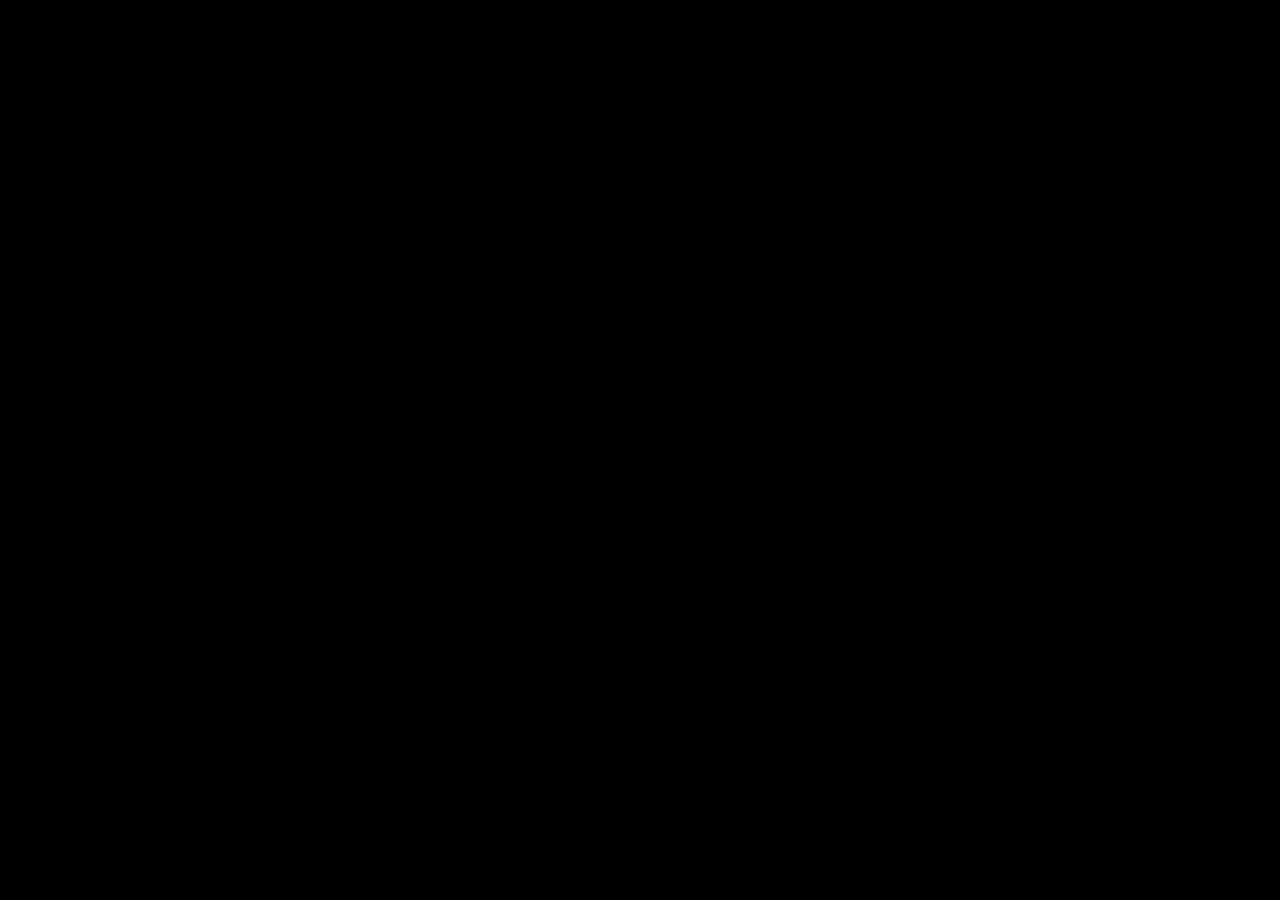
==== index.html @ c94cfac8 "two boards" ====
<!DOCTYPE html>
<html lang="en">
	<head>
		<title>Link NYC</title>
		<meta charset="utf-8">
		<meta name="viewport" content="width=device-width, user-scalable=no, minimum-scale=1.0, maximum-scale=1.0">
		<style>
			body {
				font-family: Monospace;
				background-color: #000;
				color: #fff;
				margin: 0px;
				overflow: hidden;
			}
			#info {
				color: #fff;
				position: absolute;
				top: 10px;
				width: 100%;
				text-align: center;
				z-index: 100;
				display:block;
			}
			#info a, .button { color: #f00; font-weight: bold; text-decoration: underline; cursor: pointer }
		</style>
	</head>

	<body>

		<script src="static/js/three.js"></script>
		<script src="static/js/OBJLoader.js"></script>
		<script src="static/js/OrbitControls.js"></script>
		<script src="static/js/Detector.js"></script>
		<script src="static/js/stats.min.js"></script>

		<script>
			if ( ! Detector.webgl ) Detector.addGetWebGLMessage();
			var container, stats, controls;
			var camera, scene, renderer;
			var clock = new THREE.Clock();
			var mixers = [];
			var objects = [];
			var plane = new THREE.Plane();
			var raycaster = new THREE.Raycaster();
			var mouse = new THREE.Vector2(),
			offset = new THREE.Vector3(),
			intersection = new THREE.Vector3(),
			up_vector = new THREE.Vector3(0,1,0),
			INTERSECTED, SELECTED;

			var plane_flat = new THREE.Plane(up_vector, 0);


			init();
			function init() {
				container = document.createElement( 'div' );
				document.body.appendChild( container );
				camera = new THREE.PerspectiveCamera( 45, window.innerWidth / window.innerHeight, 1, 2000 );
				scene = new THREE.Scene();
				// grid
				var gridHelper = new THREE.GridHelper( 14, 28, 0x303030, 0x303030 );
				gridHelper.position.set( 0, - 0.04, 0 );
				scene.add( gridHelper );
				// stats
				stats = new Stats();
				//container.appendChild( stats.dom );
				// model

				var manager = new THREE.LoadingManager();
				manager.onProgress = function ( item, loaded, total ) {

					console.log( item, loaded, total );

				};

				// scene

				var ambient = new THREE.AmbientLight( 0x101030 );
				scene.add( ambient );

				var directionalLight = new THREE.DirectionalLight( 0xEEEEEE );
				directionalLight.position.set( 0, 1, 0 );
				scene.add( directionalLight );

				var texture = new THREE.Texture();

				var onProgress = function ( xhr ) {
					if ( xhr.lengthComputable ) {
						var percentComplete = xhr.loaded / xhr.total * 100;
						console.log( Math.round(percentComplete, 2) + '% downloaded' );
					}
				};

				var onError = function ( xhr ) {
				};


				var loader = new THREE.ImageLoader( manager );
				loader.load( 'static/obj/texture.jpg', function ( image ) {

					texture.image = image;
					texture.needsUpdate = true;

				} );

				// model

				var loader = new THREE.OBJLoader( manager );
				loader.load( 'static/obj/obj.obj', function ( object ) {

					object.traverse( function ( child ) {

						if ( child instanceof THREE.Mesh ) {

							child.material.map = texture;

						}

					} );

					/*
					object.scale.x *= 5;
					object.scale.y *= 5;
					object.scale.z *= 5;

					object.position.z += 11;
					*/
					

					scene.add( object );
					objects.push( object );

				}, onProgress, onError );
				loader.load( 'static/obj/obj.obj', function ( object ) {

					object.traverse( function ( child ) {

						if ( child instanceof THREE.Mesh ) {

							child.material.map = texture;

						}

					} );

					/*
					object.scale.x *= 5;
					object.scale.y *= 5;
					object.scale.z *= 5;

					object.position.z += 11;
					*/
					

					scene.add( object );
					objects.push( object );

				}, onProgress, onError );


				renderer = new THREE.WebGLRenderer();
				renderer.setPixelRatio( window.devicePixelRatio );
				renderer.setSize( window.innerWidth, window.innerHeight );
				renderer.setClearColor( 0xDDDDDD );
				container.appendChild( renderer.domElement );
				// controls, camera
				controls = new THREE.OrbitControls( camera, renderer.domElement );
				controls.target.set( 0, 0, 0 );
				camera.position.set( 2, 18, 28 );
				controls.update();
				renderer.domElement.addEventListener( 'mousemove', onDocumentMouseMove, false );
				renderer.domElement.addEventListener( 'mousedown', onDocumentMouseDown, false );
				renderer.domElement.addEventListener( 'mouseup', onDocumentMouseUp, false );
				renderer.domElement.addEventListener( 'touchmove', onDocumentTouchMove, false );
				renderer.domElement.addEventListener( 'touchstart', onDocumentMouseDown, false );
				renderer.domElement.addEventListener( 'touchend', onDocumentMouseUp, false );
				window.addEventListener( 'resize', onWindowResize, false );
				animate();
			}

			function onWindowResize() {
				camera.aspect = window.innerWidth / window.innerHeight;
				camera.updateProjectionMatrix();
				renderer.setSize( window.innerWidth, window.innerHeight );
			}

			function onDocumentMouseMove( event ) {
				event.preventDefault();
				mouse.x = ( event.clientX / window.innerWidth ) * 2 - 1;
				mouse.y = - ( event.clientY / window.innerHeight ) * 2 + 1;
				moveObjects(mouse);				
			}
			function onDocumentTouchMove( event ) {
				if ( event.touches.length == 1 ) {
                    event.preventDefault();
                    mouse.x = ( event.touches[ 0 ].pageX / window.innerWidth ) * 2 - 1;
					mouse.y = - ( event.touches[ 0 ].pageY / window.innerHeight ) * 2 + 1;
					moveObjects(mouse);
				}		
			}
			function moveObjects(mouse){
				raycaster.setFromCamera( mouse, camera );
				if ( SELECTED ) {
					if ( raycaster.ray.intersectPlane( plane_flat, intersection ) ) {
						SELECTED.position.copy( intersection.sub( offset ) );
					}
					return;
				}
				var intersects = raycaster.intersectObjects( objects );
				if ( intersects.length > 0 ) {
					if ( INTERSECTED != intersects[ 0 ].object ) {
						if ( INTERSECTED ) INTERSECTED.material.color.setHex( INTERSECTED.currentHex );
						INTERSECTED = intersects[ 0 ].object;
						INTERSECTED.currentHex = INTERSECTED.material.color.getHex();
						plane.setFromNormalAndCoplanarPoint(
							camera.getWorldDirection( plane.normal ),
							INTERSECTED.position );
					}
					container.style.cursor = 'pointer';
				} else {
					if ( INTERSECTED ) INTERSECTED.material.color.setHex( INTERSECTED.currentHex );
					INTERSECTED = null;
					container.style.cursor = 'auto';
				}
			}
			function onDocumentMouseDown( event ) {
				event.preventDefault();
				raycaster.setFromCamera( mouse, camera );
				var intersects = raycaster.intersectObjects( objects, true );
				if ( intersects.length > 0 ) {
					controls.enabled = false;
					SELECTED = intersects[ 0 ].object;
					if ( raycaster.ray.intersectPlane( plane_flat, intersection ) ) {
						offset.copy( intersection ).sub( SELECTED.position );
					}
					container.style.cursor = 'move';
				}
			}
			function onDocumentMouseUp( event ) {
				event.preventDefault();
				controls.enabled = true;
				SELECTED = null;
				container.style.cursor = 'auto';
			}


			//
			function animate() {
				requestAnimationFrame( animate );
				if ( mixers.length > 0 ) {
					for ( var i = 0; i < mixers.length; i ++ ) {
						mixers[ i ].update( clock.getDelta() );
					}
				}
				stats.update();
				render();
			}
			function render() {
				renderer.render( scene, camera );
			}
		</script>

	</body>
</html>
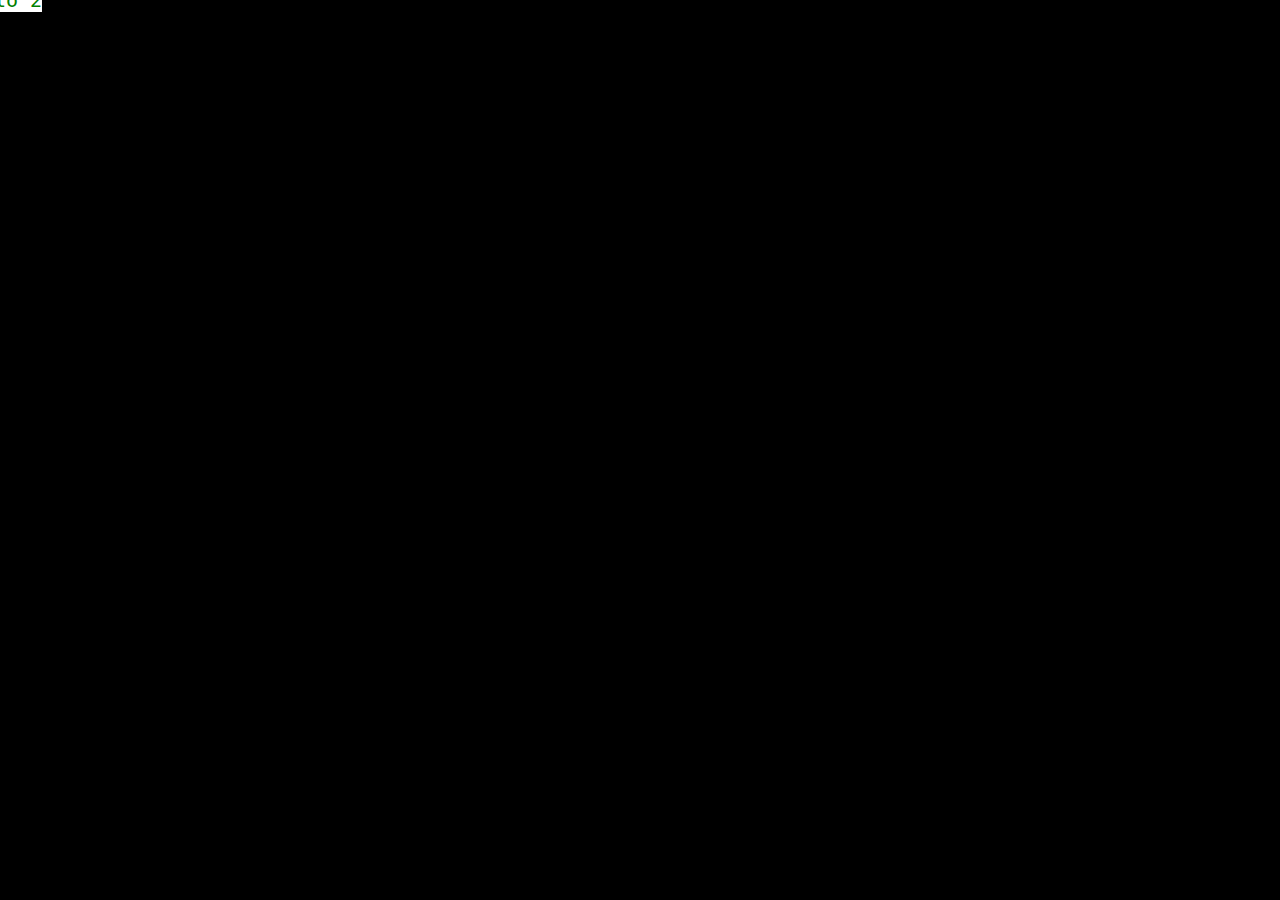
==== commit 0db61756: "labels" ====
--- a/index.html
+++ b/index.html
@@ -21,7 +21,19 @@
 				z-index: 100;
 				display:block;
 			}
-			#info a, .button { color: #f00; font-weight: bold; text-decoration: underline; cursor: pointer }
+			#info a, .button { 
+				color: #f00; 
+				font-weight: bold; 
+				text-decoration: underline; 
+				cursor: pointer 
+			}
+			.myDiv {
+		    	color: green;
+		    	position: absolute;
+		    	background: white;
+		    	font-size: 20px;
+		    	transform: translate(-50%, -50%);
+			}
 		</style>
 	</head>
 
@@ -32,6 +44,13 @@
 		<script src="static/js/OrbitControls.js"></script>
 		<script src="static/js/Detector.js"></script>
 		<script src="static/js/stats.min.js"></script>
+
+		<div class="myDiv">
+        	Hello 1
+    	</div>
+    	<div class="myDiv">
+        	Hello 2
+    	</div>
 
 		<script>
 			if ( ! Detector.webgl ) Detector.addGetWebGLMessage();
@@ -42,6 +61,7 @@
 			var objects = [];
 			var plane = new THREE.Plane();
 			var raycaster = new THREE.Raycaster();
+			var allLoaded = false;
 			var mouse = new THREE.Vector2(),
 			offset = new THREE.Vector3(),
 			intersection = new THREE.Vector3(),
@@ -70,6 +90,9 @@
 				manager.onProgress = function ( item, loaded, total ) {
 
 					console.log( item, loaded, total );
+					if(loaded == total){
+						allLoaded = true;
+					}
 
 				};
 
@@ -122,10 +145,9 @@
 					object.scale.x *= 5;
 					object.scale.y *= 5;
 					object.scale.z *= 5;
-
+					*/
 					object.position.z += 11;
-					*/
-					
+					object.name = "object0";					
 
 					scene.add( object );
 					objects.push( object );
@@ -150,7 +172,7 @@
 
 					object.position.z += 11;
 					*/
-					
+					object.name = "object1";					
 
 					scene.add( object );
 					objects.push( object );
@@ -210,7 +232,7 @@
 				if ( intersects.length > 0 ) {
 					if ( INTERSECTED != intersects[ 0 ].object ) {
 						if ( INTERSECTED ) INTERSECTED.material.color.setHex( INTERSECTED.currentHex );
-						INTERSECTED = intersects[ 0 ].object;
+						INTERSECTED = intersects[ 0 ];
 						INTERSECTED.currentHex = INTERSECTED.material.color.getHex();
 						plane.setFromNormalAndCoplanarPoint(
 							camera.getWorldDirection( plane.normal ),
@@ -229,7 +251,7 @@
 				var intersects = raycaster.intersectObjects( objects, true );
 				if ( intersects.length > 0 ) {
 					controls.enabled = false;
-					SELECTED = intersects[ 0 ].object;
+					SELECTED = getParent(intersects[ 0 ].object);
 					if ( raycaster.ray.intersectPlane( plane_flat, intersection ) ) {
 						offset.copy( intersection ).sub( SELECTED.position );
 					}
@@ -243,6 +265,33 @@
 				container.style.cursor = 'auto';
 			}
 
+			function toScreenPosition(obj, camera){
+			    var vector = new THREE.Vector3();
+
+			    var widthHalf = 0.25 * renderer.context.canvas.width;
+			    var heightHalf = 0.25 * renderer.context.canvas.height;
+
+			    obj.updateMatrixWorld();
+			    vector.setFromMatrixPosition(obj.matrixWorld);
+			    vector.project(camera);
+
+			    vector.x = ( vector.x * widthHalf ) + widthHalf;
+			    vector.y = - ( vector.y * heightHalf ) + heightHalf;
+
+			    return { 
+			        x: vector.x,
+			        y: vector.y
+			    };
+			};
+
+			function getParent(obj){
+				if(obj.parent == scene){
+					return obj;
+				}
+				else{
+					return getParent(obj.parent);
+				}
+			}
 
 			//
 			function animate() {
@@ -254,6 +303,15 @@
 				}
 				stats.update();
 				render();
+				if(allLoaded){
+					for(var i = 0; i < objects.length; i ++){
+						var divElem = document.getElementsByClassName('myDiv')[i];
+						var objName = "object" + i.toString();
+						var proj = toScreenPosition(scene.getObjectByName( objName, true ), camera);
+						divElem.style.left = proj.x + 'px';
+						divElem.style.top = proj.y + 'px';
+					}
+				}
 			}
 			function render() {
 				renderer.render( scene, camera );
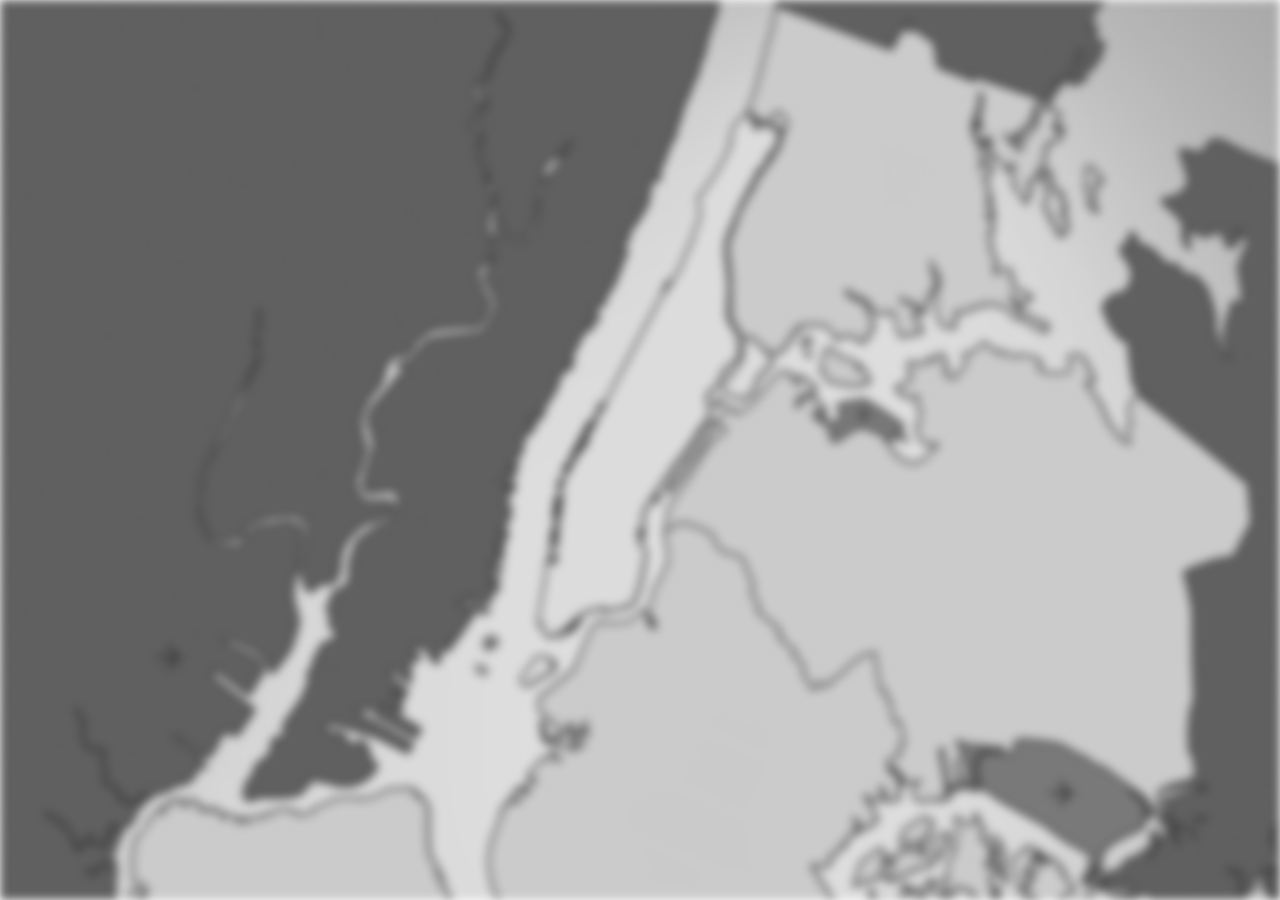
==== commit ee2154de: "autotags and rotation" ====
--- a/index.html
+++ b/index.html
@@ -4,37 +4,14 @@
 		<title>Link NYC</title>
 		<meta charset="utf-8">
 		<meta name="viewport" content="width=device-width, user-scalable=no, minimum-scale=1.0, maximum-scale=1.0">
-		<style>
-			body {
-				font-family: Monospace;
-				background-color: #000;
-				color: #fff;
-				margin: 0px;
-				overflow: hidden;
-			}
-			#info {
-				color: #fff;
-				position: absolute;
-				top: 10px;
-				width: 100%;
-				text-align: center;
-				z-index: 100;
-				display:block;
-			}
-			#info a, .button { 
-				color: #f00; 
-				font-weight: bold; 
-				text-decoration: underline; 
-				cursor: pointer 
-			}
-			.myDiv {
-		    	color: green;
-		    	position: absolute;
-		    	background: white;
-		    	font-size: 20px;
-		    	transform: translate(-50%, -50%);
-			}
-		</style>
+		<link rel="stylesheet" type="text/css" href="static/css/styles.css">
+
+		<link href="https://fonts.googleapis.com/css?family=Gloria+Hallelujah" rel="stylesheet">
+		<link href="https://fonts.googleapis.com/css?family=Indie+Flower" rel="stylesheet">
+		<link href="https://fonts.googleapis.com/css?family=Open+Sans" rel="stylesheet">
+		<link href="https://fonts.googleapis.com/css?family=Viga" rel="stylesheet">
+
+
 	</head>
 
 	<body>
@@ -44,279 +21,11 @@
 		<script src="static/js/OrbitControls.js"></script>
 		<script src="static/js/Detector.js"></script>
 		<script src="static/js/stats.min.js"></script>
+		<script src="static/js/jquery.min.js"></script>
 
-		<div class="myDiv">
-        	Hello 1
-    	</div>
-    	<div class="myDiv">
-        	Hello 2
-    	</div>
+		<div class="content"></div>
 
-		<script>
-			if ( ! Detector.webgl ) Detector.addGetWebGLMessage();
-			var container, stats, controls;
-			var camera, scene, renderer;
-			var clock = new THREE.Clock();
-			var mixers = [];
-			var objects = [];
-			var plane = new THREE.Plane();
-			var raycaster = new THREE.Raycaster();
-			var allLoaded = false;
-			var mouse = new THREE.Vector2(),
-			offset = new THREE.Vector3(),
-			intersection = new THREE.Vector3(),
-			up_vector = new THREE.Vector3(0,1,0),
-			INTERSECTED, SELECTED;
-
-			var plane_flat = new THREE.Plane(up_vector, 0);
-
-
-			init();
-			function init() {
-				container = document.createElement( 'div' );
-				document.body.appendChild( container );
-				camera = new THREE.PerspectiveCamera( 45, window.innerWidth / window.innerHeight, 1, 2000 );
-				scene = new THREE.Scene();
-				// grid
-				var gridHelper = new THREE.GridHelper( 14, 28, 0x303030, 0x303030 );
-				gridHelper.position.set( 0, - 0.04, 0 );
-				scene.add( gridHelper );
-				// stats
-				stats = new Stats();
-				//container.appendChild( stats.dom );
-				// model
-
-				var manager = new THREE.LoadingManager();
-				manager.onProgress = function ( item, loaded, total ) {
-
-					console.log( item, loaded, total );
-					if(loaded == total){
-						allLoaded = true;
-					}
-
-				};
-
-				// scene
-
-				var ambient = new THREE.AmbientLight( 0x101030 );
-				scene.add( ambient );
-
-				var directionalLight = new THREE.DirectionalLight( 0xEEEEEE );
-				directionalLight.position.set( 0, 1, 0 );
-				scene.add( directionalLight );
-
-				var texture = new THREE.Texture();
-
-				var onProgress = function ( xhr ) {
-					if ( xhr.lengthComputable ) {
-						var percentComplete = xhr.loaded / xhr.total * 100;
-						console.log( Math.round(percentComplete, 2) + '% downloaded' );
-					}
-				};
-
-				var onError = function ( xhr ) {
-				};
-
-
-				var loader = new THREE.ImageLoader( manager );
-				loader.load( 'static/obj/texture.jpg', function ( image ) {
-
-					texture.image = image;
-					texture.needsUpdate = true;
-
-				} );
-
-				// model
-
-				var loader = new THREE.OBJLoader( manager );
-				loader.load( 'static/obj/obj.obj', function ( object ) {
-
-					object.traverse( function ( child ) {
-
-						if ( child instanceof THREE.Mesh ) {
-
-							child.material.map = texture;
-
-						}
-
-					} );
-
-					/*
-					object.scale.x *= 5;
-					object.scale.y *= 5;
-					object.scale.z *= 5;
-					*/
-					object.position.z += 11;
-					object.name = "object0";					
-
-					scene.add( object );
-					objects.push( object );
-
-				}, onProgress, onError );
-				loader.load( 'static/obj/obj.obj', function ( object ) {
-
-					object.traverse( function ( child ) {
-
-						if ( child instanceof THREE.Mesh ) {
-
-							child.material.map = texture;
-
-						}
-
-					} );
-
-					/*
-					object.scale.x *= 5;
-					object.scale.y *= 5;
-					object.scale.z *= 5;
-
-					object.position.z += 11;
-					*/
-					object.name = "object1";					
-
-					scene.add( object );
-					objects.push( object );
-
-				}, onProgress, onError );
-
-
-				renderer = new THREE.WebGLRenderer();
-				renderer.setPixelRatio( window.devicePixelRatio );
-				renderer.setSize( window.innerWidth, window.innerHeight );
-				renderer.setClearColor( 0xDDDDDD );
-				container.appendChild( renderer.domElement );
-				// controls, camera
-				controls = new THREE.OrbitControls( camera, renderer.domElement );
-				controls.target.set( 0, 0, 0 );
-				camera.position.set( 2, 18, 28 );
-				controls.update();
-				renderer.domElement.addEventListener( 'mousemove', onDocumentMouseMove, false );
-				renderer.domElement.addEventListener( 'mousedown', onDocumentMouseDown, false );
-				renderer.domElement.addEventListener( 'mouseup', onDocumentMouseUp, false );
-				renderer.domElement.addEventListener( 'touchmove', onDocumentTouchMove, false );
-				renderer.domElement.addEventListener( 'touchstart', onDocumentMouseDown, false );
-				renderer.domElement.addEventListener( 'touchend', onDocumentMouseUp, false );
-				window.addEventListener( 'resize', onWindowResize, false );
-				animate();
-			}
-
-			function onWindowResize() {
-				camera.aspect = window.innerWidth / window.innerHeight;
-				camera.updateProjectionMatrix();
-				renderer.setSize( window.innerWidth, window.innerHeight );
-			}
-
-			function onDocumentMouseMove( event ) {
-				event.preventDefault();
-				mouse.x = ( event.clientX / window.innerWidth ) * 2 - 1;
-				mouse.y = - ( event.clientY / window.innerHeight ) * 2 + 1;
-				moveObjects(mouse);				
-			}
-			function onDocumentTouchMove( event ) {
-				if ( event.touches.length == 1 ) {
-                    event.preventDefault();
-                    mouse.x = ( event.touches[ 0 ].pageX / window.innerWidth ) * 2 - 1;
-					mouse.y = - ( event.touches[ 0 ].pageY / window.innerHeight ) * 2 + 1;
-					moveObjects(mouse);
-				}		
-			}
-			function moveObjects(mouse){
-				raycaster.setFromCamera( mouse, camera );
-				if ( SELECTED ) {
-					if ( raycaster.ray.intersectPlane( plane_flat, intersection ) ) {
-						SELECTED.position.copy( intersection.sub( offset ) );
-					}
-					return;
-				}
-				var intersects = raycaster.intersectObjects( objects );
-				if ( intersects.length > 0 ) {
-					if ( INTERSECTED != intersects[ 0 ].object ) {
-						if ( INTERSECTED ) INTERSECTED.material.color.setHex( INTERSECTED.currentHex );
-						INTERSECTED = intersects[ 0 ];
-						INTERSECTED.currentHex = INTERSECTED.material.color.getHex();
-						plane.setFromNormalAndCoplanarPoint(
-							camera.getWorldDirection( plane.normal ),
-							INTERSECTED.position );
-					}
-					container.style.cursor = 'pointer';
-				} else {
-					if ( INTERSECTED ) INTERSECTED.material.color.setHex( INTERSECTED.currentHex );
-					INTERSECTED = null;
-					container.style.cursor = 'auto';
-				}
-			}
-			function onDocumentMouseDown( event ) {
-				event.preventDefault();
-				raycaster.setFromCamera( mouse, camera );
-				var intersects = raycaster.intersectObjects( objects, true );
-				if ( intersects.length > 0 ) {
-					controls.enabled = false;
-					SELECTED = getParent(intersects[ 0 ].object);
-					if ( raycaster.ray.intersectPlane( plane_flat, intersection ) ) {
-						offset.copy( intersection ).sub( SELECTED.position );
-					}
-					container.style.cursor = 'move';
-				}
-			}
-			function onDocumentMouseUp( event ) {
-				event.preventDefault();
-				controls.enabled = true;
-				SELECTED = null;
-				container.style.cursor = 'auto';
-			}
-
-			function toScreenPosition(obj, camera){
-			    var vector = new THREE.Vector3();
-
-			    var widthHalf = 0.25 * renderer.context.canvas.width;
-			    var heightHalf = 0.25 * renderer.context.canvas.height;
-
-			    obj.updateMatrixWorld();
-			    vector.setFromMatrixPosition(obj.matrixWorld);
-			    vector.project(camera);
-
-			    vector.x = ( vector.x * widthHalf ) + widthHalf;
-			    vector.y = - ( vector.y * heightHalf ) + heightHalf;
-
-			    return { 
-			        x: vector.x,
-			        y: vector.y
-			    };
-			};
-
-			function getParent(obj){
-				if(obj.parent == scene){
-					return obj;
-				}
-				else{
-					return getParent(obj.parent);
-				}
-			}
-
-			//
-			function animate() {
-				requestAnimationFrame( animate );
-				if ( mixers.length > 0 ) {
-					for ( var i = 0; i < mixers.length; i ++ ) {
-						mixers[ i ].update( clock.getDelta() );
-					}
-				}
-				stats.update();
-				render();
-				if(allLoaded){
-					for(var i = 0; i < objects.length; i ++){
-						var divElem = document.getElementsByClassName('myDiv')[i];
-						var objName = "object" + i.toString();
-						var proj = toScreenPosition(scene.getObjectByName( objName, true ), camera);
-						divElem.style.left = proj.x + 'px';
-						divElem.style.top = proj.y + 'px';
-					}
-				}
-			}
-			function render() {
-				renderer.render( scene, camera );
-			}
-		</script>
+		<script src="static/js/linkNYC.js"></script>
 
 	</body>
 </html>--- a/static/css/styles.css
+++ b/static/css/styles.css
@@ -0,0 +1,113 @@
+body {
+	font-family: Monospace;
+	background: white; /* For browsers that do not support gradients */
+    background: -webkit-linear-gradient(aquamarine, lightpink); /* For Safari 5.1 to 6.0 */
+    background: -o-linear-gradient(white, dimgrey); /* For Opera 11.1 to 12.0 */
+    background: -moz-linear-gradient(white, dimgrey); /* For Firefox 3.6 to 15 */
+    background: linear-gradient(aquamarine, lightpink); /* Standard syntax */
+	color: #fff;
+	margin: 0px;
+	overflow: hidden;
+}
+body:before {
+	content: "";
+	position: fixed;
+	left: 0;
+	right: 0;
+	z-index: -2;
+	width: 100%;
+	height: 100%;
+
+	display: block;
+	background-image: url('../img/bg2.png');
+	background-size: cover;
+
+	-webkit-filter: blur(5px) grayscale(100%);
+	-moz-filter: blur(5px) grayscale(100%);
+	-o-filter: blur(5px) grayscale(100%);
+	-ms-filter: blur(5px) grayscale(100%);
+	filter: blur(5px) grayscale(100%);
+
+	//-webkit-filter: grayscale(100%); /* Safari 6.0 - 9.0 */
+    //filter: grayscale(100%);
+}
+body {
+	//z-index: -1;
+	position: fixed;
+	left: 0;
+	right: 0;
+	z-index: 0;
+	width: 100%;
+	height: 100%;
+	//font-family: 'Indie Flower', cursive;
+	font-family: 'Viga', sans-serif;
+}
+#info {
+	color: #fff;
+	position: absolute;
+	top: 10px;
+	width: 100%;
+	text-align: center;
+	z-index: 100;
+	display:block;
+}
+#info a, .button { 
+	color: #f00; 
+	font-weight: bold; 
+	text-decoration: underline; 
+	cursor: pointer 
+}
+.tag {
+	position: absolute;
+	font-size: 20px;
+	opacity: .8;
+}
+.label {
+	color: black;
+	background: white;
+	position: relative;
+	//left: 50%;
+	border-radius: 4px;
+	bottom: -5px;
+	padding-right: 8px;
+	padding-left: 8px; 
+	overflow: hidden;
+	//float: left; 
+	white-space: nowrap;
+}
+.circle-red {
+	position: absolute;
+	background-color: red;
+	width: 10px;
+	height: 10px;
+	border-radius: 50%;
+	visibility: hidden;
+}
+.circle-green {
+	position: absolute;
+	background-color: green;
+	width: 10px;
+	height: 10px;
+	border-radius: 50%;
+	visibility: hidden;
+}
+.pointer {
+	content: "";
+	width: 2px;
+	position: absolute;
+	//left: 50%;
+	bottom: -40px;
+	height: 40px;
+	background: white;
+}
+.noselect {
+	webkit-touch-callout: none; /* iOS Safari */
+    -webkit-user-select: none; /* Chrome/Safari/Opera */
+    -khtml-user-select: none; /* Konqueror */
+    -moz-user-select: none; /* Firefox */
+    -ms-user-select: none; /* Internet Explorer/Edge */
+    user-select: none; /* Non-prefixed version, currently
+                                  not supported by any browser */
+    cursor: default;
+    pointer-events: none;
+}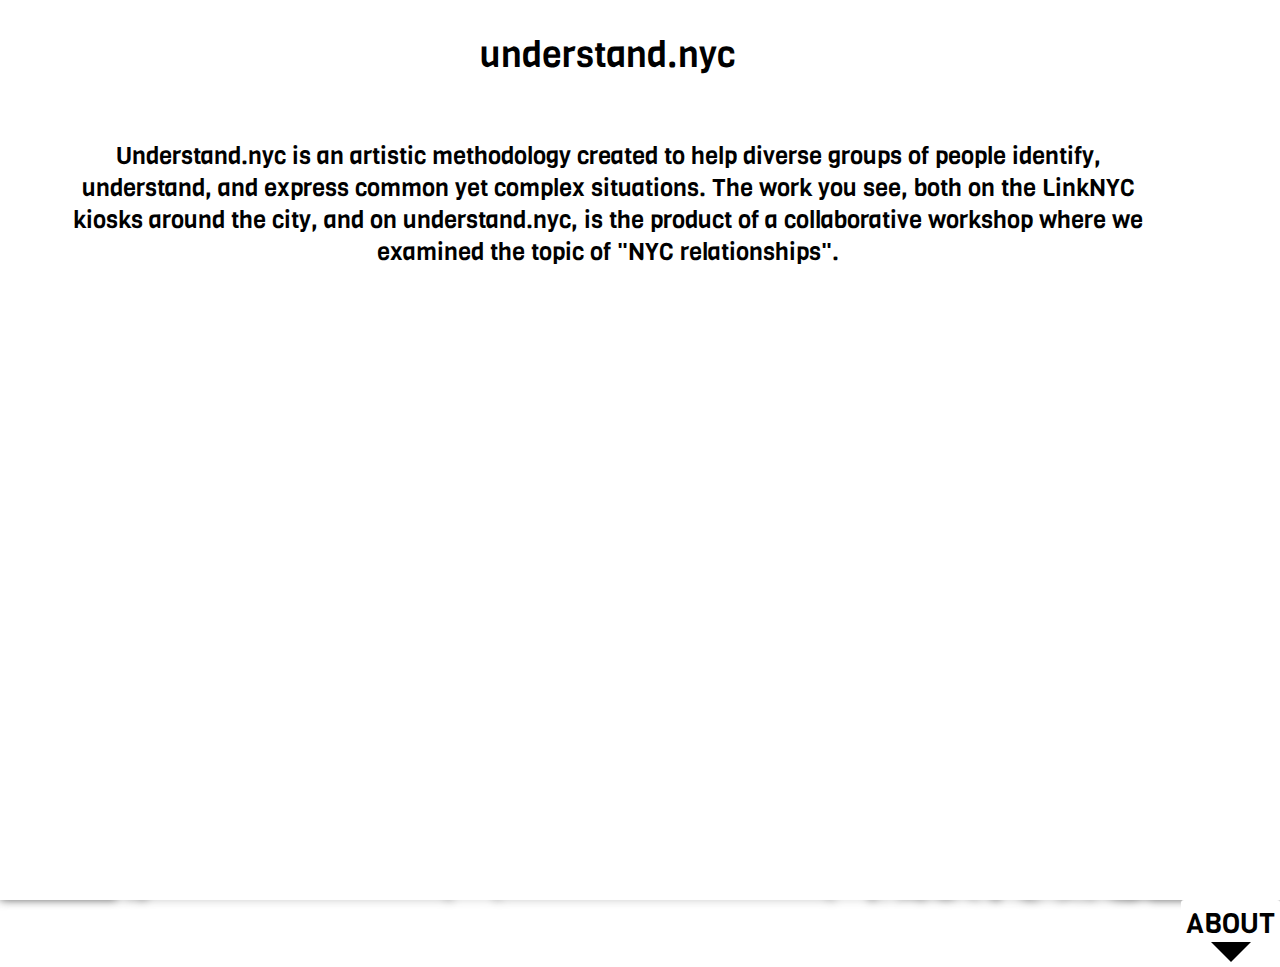
==== commit 9f1ce97d: "fix z-index" ====
--- a/index.html
+++ b/index.html
@@ -1,10 +1,33 @@
 <!DOCTYPE html>
 <html lang="en">
 	<head>
-		<title>Link NYC</title>
+
+		<link rel="apple-touch-icon" sizes="57x57" href="/apple-icon-57x57.png">
+		<link rel="apple-touch-icon" sizes="60x60" href="/apple-icon-60x60.png">
+		<link rel="apple-touch-icon" sizes="72x72" href="/apple-icon-72x72.png">
+		<link rel="apple-touch-icon" sizes="76x76" href="/apple-icon-76x76.png">
+		<link rel="apple-touch-icon" sizes="114x114" href="/apple-icon-114x114.png">
+		<link rel="apple-touch-icon" sizes="120x120" href="/apple-icon-120x120.png">
+		<link rel="apple-touch-icon" sizes="144x144" href="/apple-icon-144x144.png">
+		<link rel="apple-touch-icon" sizes="152x152" href="/apple-icon-152x152.png">
+		<link rel="apple-touch-icon" sizes="180x180" href="/apple-icon-180x180.png">
+		<link rel="icon" type="image/png" sizes="192x192"  href="/android-icon-192x192.png">
+		<link rel="icon" type="image/png" sizes="32x32" href="/favicon-32x32.png">
+		<link rel="icon" type="image/png" sizes="96x96" href="/favicon-96x96.png">
+		<link rel="icon" type="image/png" sizes="16x16" href="/favicon-16x16.png">
+		<link rel="manifest" href="/manifest.json">
+		<meta name="msapplication-TileColor" content="#ffffff">
+		<meta name="msapplication-TileImage" content="/ms-icon-144x144.png">
+		<meta name="theme-color" content="#ffffff">
+
+		<title>understand.nyc</title>
 		<meta charset="utf-8">
 		<meta name="viewport" content="width=device-width, user-scalable=no, minimum-scale=1.0, maximum-scale=1.0">
 		<link rel="stylesheet" type="text/css" href="static/css/styles.css">
+
+		<link rel="stylesheet" type="text/css" href="static/css/styles.css" media="only screen and (min-width: 720px)">
+        <link rel="stylesheet" type="text/css" href="static/css/styles.css" media="only screen and (max-width: 720px)">
+        <link rel="stylesheet" type="text/css" href="static/css/styles-mobile.css" media="only screen and (max-width: 480px)">
 
 		<link href="https://fonts.googleapis.com/css?family=Gloria+Hallelujah" rel="stylesheet">
 		<link href="https://fonts.googleapis.com/css?family=Indie+Flower" rel="stylesheet">
@@ -16,12 +39,24 @@
 
 	<body>
 
+		<script src="static/js/jquery.min.js"></script>
+
+		<div id="overlay">
+			<div id="overlay-container">
+				<div id="title" class="text">understand.nyc</div>
+				<div id="about" class="text">Understand.nyc is an artistic methodology created to help diverse groups of people identify, understand, and express common yet complex situations. The work you see, both on the LinkNYC kiosks around the city, and on understand.nyc, is the product of a collaborative workshop where we examined the topic of "NYC relationships". 
+				</div>
+			</div>
+			<div id="expand-overlay">ABOUT<div class="arrow-down"></div></div>
+		</div>
+
+		<script src="static/js/overlay.js"></script>
+
 		<script src="static/js/three.js"></script>
 		<script src="static/js/OBJLoader.js"></script>
 		<script src="static/js/OrbitControls.js"></script>
 		<script src="static/js/Detector.js"></script>
 		<script src="static/js/stats.min.js"></script>
-		<script src="static/js/jquery.min.js"></script>
 
 		<div class="content"></div>
 
--- a/static/css/styles.css
+++ b/static/css/styles.css
@@ -59,21 +59,20 @@
 }
 .tag {
 	position: absolute;
-	font-size: 20px;
+	font-size: 40px;
 	opacity: .8;
 }
 .label {
 	color: black;
 	background: white;
 	position: relative;
-	//left: 50%;
 	border-radius: 4px;
 	bottom: -5px;
 	padding-right: 8px;
 	padding-left: 8px; 
 	overflow: hidden;
-	//float: left; 
 	white-space: nowrap;
+	font-size: .8em;
 }
 .circle-red {
 	position: absolute;
@@ -95,11 +94,36 @@
 	content: "";
 	width: 2px;
 	position: absolute;
-	//left: 50%;
 	bottom: -40px;
 	height: 40px;
 	background: white;
 }
+.board-label {
+	color: white;
+	background: black;
+	left: -50%;
+	z-index: 10;
+	font-size: 1em;
+}
+.board-label + .pointer {
+	width: 0px;
+}
+.board-label + .pointer:after {
+	position: absolute;
+	top: 1.19em;
+    content: '';
+    width: 0px;
+    height: 0px;
+    border-style: solid;
+    border-width: .4em .4em 0px .5em;
+    border-color: #000000 transparent transparent transparent;
+    display: inline-block;
+    vertical-align: middle;
+    margin-right: .3em;
+    left: 50%; 
+    transform: translateX(-50%);
+}
+
 .noselect {
 	webkit-touch-callout: none; /* iOS Safari */
     -webkit-user-select: none; /* Chrome/Safari/Opera */
@@ -110,4 +134,76 @@
                                   not supported by any browser */
     cursor: default;
     pointer-events: none;
+}
+
+#overlay {
+	width: 100vw;
+	height: 100vh;
+	background-color: white;
+	z-index: 100000000;
+	position: absolute;
+	transition: all 1.2s;
+	opacity: 100;
+    -moz-opacity: 100;
+	filter: alpha(opacity=100);
+	visibility: visible;
+	color: black;
+}
+
+#expand-overlay {
+	position: absolute;
+	bottom: 0px;
+	right: 0px;
+	transform: translateY(100%);
+	padding: 5px;
+	cursor: default;
+	font-size: 28px;
+	background-color: white;
+	border-radius: 3px;
+}
+
+.slideUp {
+	transform: translateY(-100%);
+	transition: all 1.2s;
+	opacity: 0;
+    -moz-opacity: 0;
+	filter: alpha(opacity=0);
+	visibility: hidden;
+}
+
+.arrow-down {
+	position: relative;
+	width: 0; 
+	height: 0; 
+	border-left: 20px solid transparent;
+	border-right: 20px solid transparent;
+	border-top: 20px solid #000;
+	left: 50%;
+	transform: translateX(-50%);
+}
+
+#overlay-container {
+	overflow: scroll;
+	width: 95%;
+	height: 95%;
+	box-sizing: border-box;
+	padding-bottom: 5%;
+}
+
+.text {
+	width: 100%;
+	padding-left: 5%;
+	padding-right: 5%;
+	padding-bottom: 2.5%;
+	padding-top: 2.5%;
+	text-align: center;
+	box-sizing: border-box;
+}
+
+#title {
+	font-size: 36px;
+}
+
+#about {
+	font-size: 24px;
 }--- a/static/css/styles.css
+++ b/static/css/styles.css
@@ -59,21 +59,20 @@
 }
 .tag {
 	position: absolute;
-	font-size: 20px;
+	font-size: 40px;
 	opacity: .8;
 }
 .label {
 	color: black;
 	background: white;
 	position: relative;
-	//left: 50%;
 	border-radius: 4px;
 	bottom: -5px;
 	padding-right: 8px;
 	padding-left: 8px; 
 	overflow: hidden;
-	//float: left; 
 	white-space: nowrap;
+	font-size: .8em;
 }
 .circle-red {
 	position: absolute;
@@ -95,11 +94,36 @@
 	content: "";
 	width: 2px;
 	position: absolute;
-	//left: 50%;
 	bottom: -40px;
 	height: 40px;
 	background: white;
 }
+.board-label {
+	color: white;
+	background: black;
+	left: -50%;
+	z-index: 10;
+	font-size: 1em;
+}
+.board-label + .pointer {
+	width: 0px;
+}
+.board-label + .pointer:after {
+	position: absolute;
+	top: 1.19em;
+    content: '';
+    width: 0px;
+    height: 0px;
+    border-style: solid;
+    border-width: .4em .4em 0px .5em;
+    border-color: #000000 transparent transparent transparent;
+    display: inline-block;
+    vertical-align: middle;
+    margin-right: .3em;
+    left: 50%; 
+    transform: translateX(-50%);
+}
+
 .noselect {
 	webkit-touch-callout: none; /* iOS Safari */
     -webkit-user-select: none; /* Chrome/Safari/Opera */
@@ -110,4 +134,76 @@
                                   not supported by any browser */
     cursor: default;
     pointer-events: none;
+}
+
+#overlay {
+	width: 100vw;
+	height: 100vh;
+	background-color: white;
+	z-index: 100000000;
+	position: absolute;
+	transition: all 1.2s;
+	opacity: 100;
+    -moz-opacity: 100;
+	filter: alpha(opacity=100);
+	visibility: visible;
+	color: black;
+}
+
+#expand-overlay {
+	position: absolute;
+	bottom: 0px;
+	right: 0px;
+	transform: translateY(100%);
+	padding: 5px;
+	cursor: default;
+	font-size: 28px;
+	background-color: white;
+	border-radius: 3px;
+}
+
+.slideUp {
+	transform: translateY(-100%);
+	transition: all 1.2s;
+	opacity: 0;
+    -moz-opacity: 0;
+	filter: alpha(opacity=0);
+	visibility: hidden;
+}
+
+.arrow-down {
+	position: relative;
+	width: 0; 
+	height: 0; 
+	border-left: 20px solid transparent;
+	border-right: 20px solid transparent;
+	border-top: 20px solid #000;
+	left: 50%;
+	transform: translateX(-50%);
+}
+
+#overlay-container {
+	overflow: scroll;
+	width: 95%;
+	height: 95%;
+	box-sizing: border-box;
+	padding-bottom: 5%;
+}
+
+.text {
+	width: 100%;
+	padding-left: 5%;
+	padding-right: 5%;
+	padding-bottom: 2.5%;
+	padding-top: 2.5%;
+	text-align: center;
+	box-sizing: border-box;
+}
+
+#title {
+	font-size: 36px;
+}
+
+#about {
+	font-size: 24px;
 }--- a/static/css/styles.css
+++ b/static/css/styles.css
@@ -59,21 +59,20 @@
 }
 .tag {
 	position: absolute;
-	font-size: 20px;
+	font-size: 40px;
 	opacity: .8;
 }
 .label {
 	color: black;
 	background: white;
 	position: relative;
-	//left: 50%;
 	border-radius: 4px;
 	bottom: -5px;
 	padding-right: 8px;
 	padding-left: 8px; 
 	overflow: hidden;
-	//float: left; 
 	white-space: nowrap;
+	font-size: .8em;
 }
 .circle-red {
 	position: absolute;
@@ -95,11 +94,36 @@
 	content: "";
 	width: 2px;
 	position: absolute;
-	//left: 50%;
 	bottom: -40px;
 	height: 40px;
 	background: white;
 }
+.board-label {
+	color: white;
+	background: black;
+	left: -50%;
+	z-index: 10;
+	font-size: 1em;
+}
+.board-label + .pointer {
+	width: 0px;
+}
+.board-label + .pointer:after {
+	position: absolute;
+	top: 1.19em;
+    content: '';
+    width: 0px;
+    height: 0px;
+    border-style: solid;
+    border-width: .4em .4em 0px .5em;
+    border-color: #000000 transparent transparent transparent;
+    display: inline-block;
+    vertical-align: middle;
+    margin-right: .3em;
+    left: 50%; 
+    transform: translateX(-50%);
+}
+
 .noselect {
 	webkit-touch-callout: none; /* iOS Safari */
     -webkit-user-select: none; /* Chrome/Safari/Opera */
@@ -110,4 +134,76 @@
                                   not supported by any browser */
     cursor: default;
     pointer-events: none;
+}
+
+#overlay {
+	width: 100vw;
+	height: 100vh;
+	background-color: white;
+	z-index: 100000000;
+	position: absolute;
+	transition: all 1.2s;
+	opacity: 100;
+    -moz-opacity: 100;
+	filter: alpha(opacity=100);
+	visibility: visible;
+	color: black;
+}
+
+#expand-overlay {
+	position: absolute;
+	bottom: 0px;
+	right: 0px;
+	transform: translateY(100%);
+	padding: 5px;
+	cursor: default;
+	font-size: 28px;
+	background-color: white;
+	border-radius: 3px;
+}
+
+.slideUp {
+	transform: translateY(-100%);
+	transition: all 1.2s;
+	opacity: 0;
+    -moz-opacity: 0;
+	filter: alpha(opacity=0);
+	visibility: hidden;
+}
+
+.arrow-down {
+	position: relative;
+	width: 0; 
+	height: 0; 
+	border-left: 20px solid transparent;
+	border-right: 20px solid transparent;
+	border-top: 20px solid #000;
+	left: 50%;
+	transform: translateX(-50%);
+}
+
+#overlay-container {
+	overflow: scroll;
+	width: 95%;
+	height: 95%;
+	box-sizing: border-box;
+	padding-bottom: 5%;
+}
+
+.text {
+	width: 100%;
+	padding-left: 5%;
+	padding-right: 5%;
+	padding-bottom: 2.5%;
+	padding-top: 2.5%;
+	text-align: center;
+	box-sizing: border-box;
+}
+
+#title {
+	font-size: 36px;
+}
+
+#about {
+	font-size: 24px;
 }--- a/static/css/styles-mobile.css
+++ b/static/css/styles-mobile.css
@@ -0,0 +1,3 @@
+.tag {
+	font-size: 14px;
+}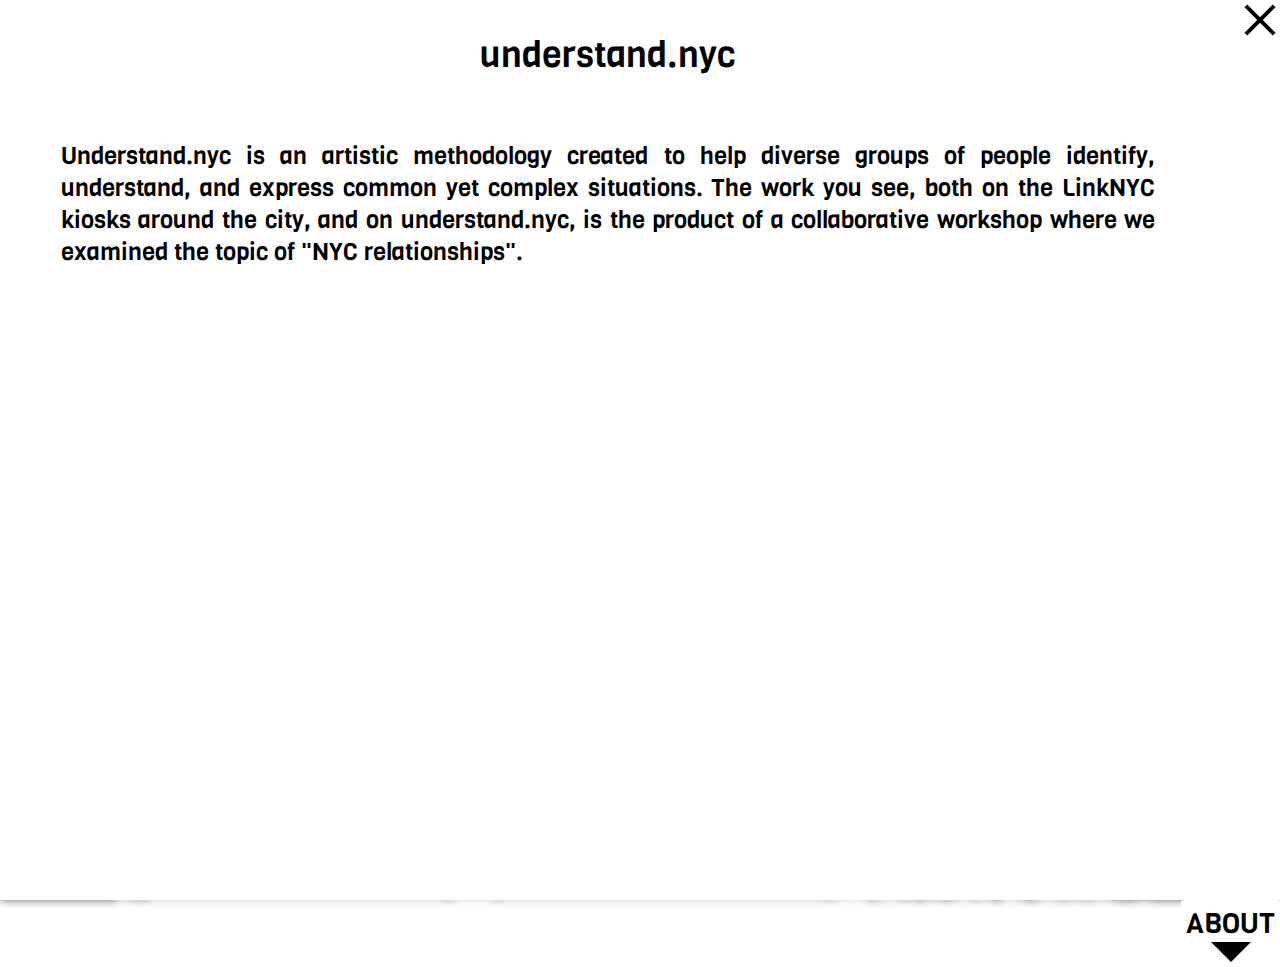
==== commit 78a1e1da: "added x" ====
--- a/index.html
+++ b/index.html
@@ -42,9 +42,11 @@
 		<script src="static/js/jquery.min.js"></script>
 
 		<div id="overlay">
+			<div class="X"></div>
 			<div id="overlay-container">
 				<div id="title" class="text">understand.nyc</div>
-				<div id="about" class="text">Understand.nyc is an artistic methodology created to help diverse groups of people identify, understand, and express common yet complex situations. The work you see, both on the LinkNYC kiosks around the city, and on understand.nyc, is the product of a collaborative workshop where we examined the topic of "NYC relationships". 
+				<div id="about" class="text">
+				&#9;Understand.nyc is an artistic methodology created to help diverse groups of people identify, understand, and express common yet complex situations. The work you see, both on the LinkNYC kiosks around the city, and on understand.nyc, is the product of a collaborative workshop where we examined the topic of "NYC relationships". 
 				</div>
 			</div>
 			<div id="expand-overlay">ABOUT<div class="arrow-down"></div></div>
--- a/static/css/styles.css
+++ b/static/css/styles.css
@@ -196,14 +196,43 @@
 	padding-right: 5%;
 	padding-bottom: 2.5%;
 	padding-top: 2.5%;
-	text-align: center;
+	text-align: justify;
 	box-sizing: border-box;
 }
 
 #title {
 	font-size: 36px;
+	text-align: center;
 }
 
 #about {
 	font-size: 24px;
+}
+
+.X {
+    position: absolute;
+    top: 0px;
+    right: 0px;
+    height: 40px; /* this can be anything */
+    width: 40px;  /* ...but maintain 1:1 aspect ratio */
+    display: flex;
+    flex-direction: column;
+    justify-content: center;
+}
+
+.X::before,
+.X::after {
+    position: absolute;
+    content: '';
+    width: 100%;
+    height: 4px; /* cross thickness */
+    background-color: black;
+}
+
+.X::before {
+    transform: rotate(45deg);
+}
+
+.X::after {
+    transform: rotate(-45deg);
 }--- a/static/css/styles.css
+++ b/static/css/styles.css
@@ -196,14 +196,43 @@
 	padding-right: 5%;
 	padding-bottom: 2.5%;
 	padding-top: 2.5%;
-	text-align: center;
+	text-align: justify;
 	box-sizing: border-box;
 }
 
 #title {
 	font-size: 36px;
+	text-align: center;
 }
 
 #about {
 	font-size: 24px;
+}
+
+.X {
+    position: absolute;
+    top: 0px;
+    right: 0px;
+    height: 40px; /* this can be anything */
+    width: 40px;  /* ...but maintain 1:1 aspect ratio */
+    display: flex;
+    flex-direction: column;
+    justify-content: center;
+}
+
+.X::before,
+.X::after {
+    position: absolute;
+    content: '';
+    width: 100%;
+    height: 4px; /* cross thickness */
+    background-color: black;
+}
+
+.X::before {
+    transform: rotate(45deg);
+}
+
+.X::after {
+    transform: rotate(-45deg);
 }--- a/static/css/styles.css
+++ b/static/css/styles.css
@@ -196,14 +196,43 @@
 	padding-right: 5%;
 	padding-bottom: 2.5%;
 	padding-top: 2.5%;
-	text-align: center;
+	text-align: justify;
 	box-sizing: border-box;
 }
 
 #title {
 	font-size: 36px;
+	text-align: center;
 }
 
 #about {
 	font-size: 24px;
+}
+
+.X {
+    position: absolute;
+    top: 0px;
+    right: 0px;
+    height: 40px; /* this can be anything */
+    width: 40px;  /* ...but maintain 1:1 aspect ratio */
+    display: flex;
+    flex-direction: column;
+    justify-content: center;
+}
+
+.X::before,
+.X::after {
+    position: absolute;
+    content: '';
+    width: 100%;
+    height: 4px; /* cross thickness */
+    background-color: black;
+}
+
+.X::before {
+    transform: rotate(45deg);
+}
+
+.X::after {
+    transform: rotate(-45deg);
 }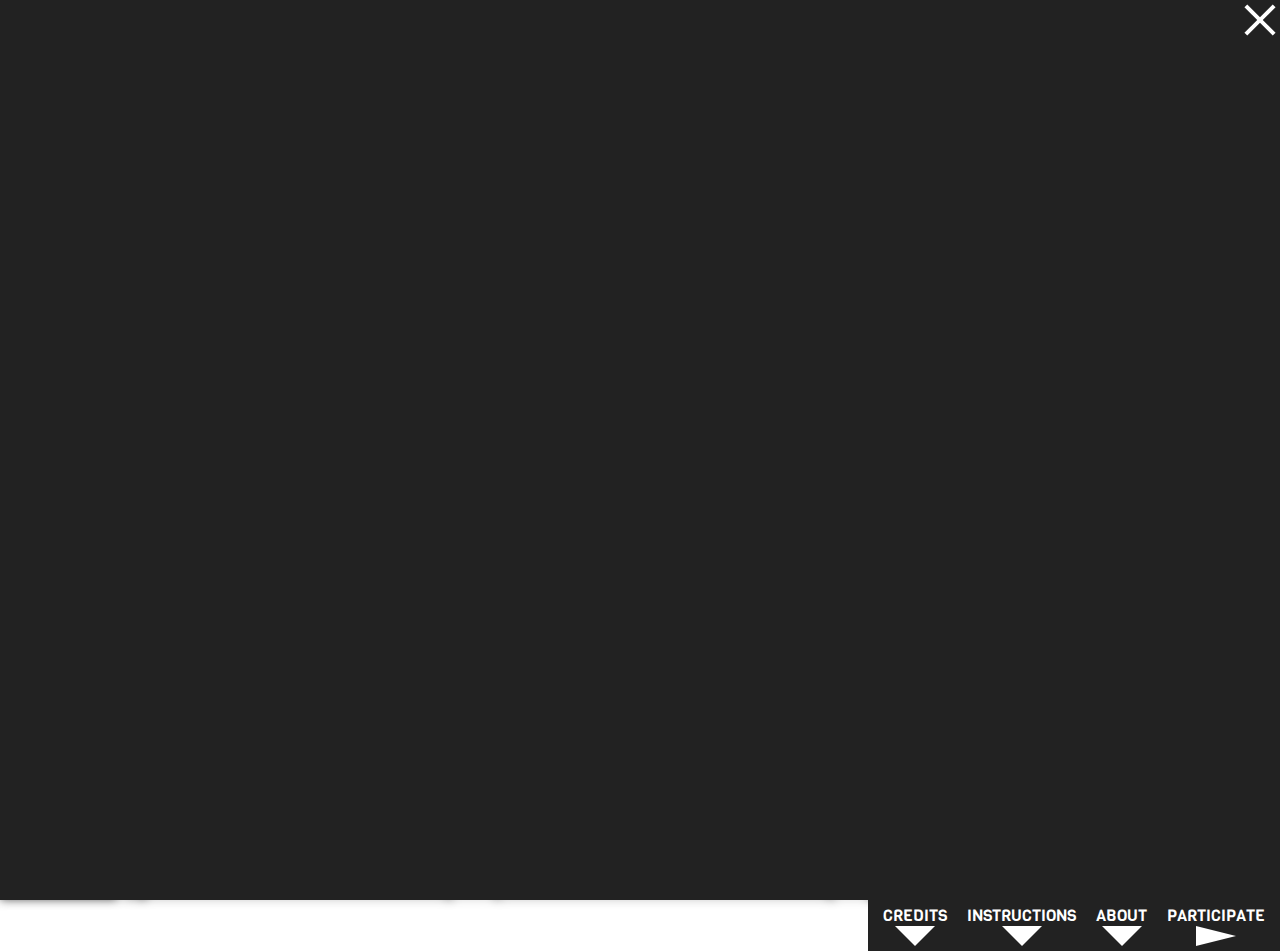
==== commit 94402349: "tag size, updated about" ====
--- a/index.html
+++ b/index.html
@@ -27,7 +27,7 @@
 
 		<link rel="stylesheet" type="text/css" href="static/css/styles.css" media="only screen and (min-width: 720px)">
         <link rel="stylesheet" type="text/css" href="static/css/styles.css" media="only screen and (max-width: 720px)">
-        <link rel="stylesheet" type="text/css" href="static/css/styles-mobile.css" media="only screen and (max-width: 480px)">
+        <link rel="stylesheet" type="text/css" href="static/css/styles-mobile.css" media="only screen and (max-width: 640px)">
 
 		<link href="https://fonts.googleapis.com/css?family=Gloria+Hallelujah" rel="stylesheet">
 		<link href="https://fonts.googleapis.com/css?family=Indie+Flower" rel="stylesheet">
@@ -43,13 +43,63 @@
 
 		<div id="overlay">
 			<div class="X"></div>
-			<div id="overlay-container">
+			<div id="overlay-container" class="hidden">
 				<div id="title" class="text">understand.nyc</div>
-				<div id="about" class="text">
-				&#9;Understand.nyc is an artistic methodology created to help diverse groups of people identify, understand, and express common yet complex situations. The work you see, both on the LinkNYC kiosks around the city, and on understand.nyc, is the product of a collaborative workshop where we examined the topic of "NYC relationships". 
+				<div id="overlay-text" class="text">
+					<div id="about" class="hidden shown overlay-section">
+						<div class="section-header">
+							ABOUT
+						</div>
+						<div class="section">
+							<p>Understand.nyc is a methodology created to help people from all walks of life to understand and express complex situations. People of all ages, abilities and backgrounds gather in small groups to come up with collective understanding of a situation (think problem or environment) common to the group.</p>
+							<p>The workshop held is a simple yet powerful tool to better understand our everyday lives. The work you see, both on the LinkNYC kiosks around the city, and on understand.nyc, is the product of a workshop organized around a small group of people who examined what made relationships in NYC so unique.
+							</p>
+						</div>
+					</div>
+					<div id="instructions" class="hidden overlay-section">
+						<div class="section-header">
+							INSTRUCTIONS
+						</div>
+						<div class="section">
+							<p>The squares or tiles you see here represent cogs of collaborative thinking, in this case, on the topic of “NYC relationships”. The group gathered thought what constitutes a relationship? What are the dynamics that link two people in this city? How are relationships in NYC so unique –unlike other cities or times in our lives?</p>
+
+							<p>Examine the tiles and recombine them to figure out how these elements interconnect in your life. Each tiles can be moved to be placed next to another one. Labels explain what the tiles are (black box for the title of the tile, white box for the name of the element in the tile).  </p>
+
+							<p>The website is navigated slightly differently according to your device:
+							<ul>
+								<li><b>On a computer:</b> press on the tiles to move them.  Once you’re done moving the tile, press anywhere on the screen to fix its position. Click on the background to orbit around the whole system. Refresh the website to see other 3 tiles appear.
+								</li>
+								<li><b>On a mobile devices:</b> drag and drop each tile. Use the scroll wheel to zoom in or out. Click on the background to orbit the whole system. </li>
+							</ul>
+							</p>
+							<p>Try different combinations and see how the system changes its meaning.  There are infinite combinations!</p>
+						</div>
+					</div>
+					<div id="credits" class="hidden overlay-section">
+						<div class="section-header">
+							CREDITS
+						</div>
+						<div class="section">
+							<ul>
+								<li><b>Methodology:</b> designed by Gabriel Kahan while a researcher at MIT ACT</li>
+								<li><b>Visualization:</b> Antoine Catala with Gabriel Kahan and Nic Symbios</li>
+								<li><b>Programming:</b> <a href="https://github.com/nwaxiomatic">Nic Symbios</a></li>
+								<li><b>”NYC Relationships and the Economy of the Self” workshop:</b> Marcelina Restrepo, Shabd Simon-Alexander, Nicholas Woodward, Antoine Catala and Gabriel Kahan</li>
+								<li><b>Public Art Fund staff</b>, especially Emma Enderby, Laura Murray and Daniel Palmer
+								</li>
+							</ul>
+						</div>
+					</div>
 				</div>
 			</div>
-			<div id="expand-overlay">ABOUT<div class="arrow-down"></div></div>
+			<div id="expand-overlay">
+				<a href="/participate">
+					<span class="expand-overlay">PARTICIPATE<div class="arrow-right"></div></span>
+				</a>
+				<span id="expand-about" class="expand-overlay">ABOUT<div class="arrow-down"></div></span>
+				<span id="expand-instructions" class="expand-overlay">INSTRUCTIONS<div class="arrow-down"></div></span>
+				<span id="expand-credits" class="expand-overlay">CREDITS<div class="arrow-down"></div></span>
+			</div>
 		</div>
 
 		<script src="static/js/overlay.js"></script>
--- a/static/css/styles.css
+++ b/static/css/styles.css
@@ -42,6 +42,26 @@
 	//font-family: 'Indie Flower', cursive;
 	font-family: 'Viga', sans-serif;
 }
+
+a {
+  color: inherit; /* blue colors for links too */
+  text-decoration: inherit; /* no underline */
+}
+
+.hidden {
+	visibility: hidden;
+	height: 0px;
+	transition: all 1s;
+	opacity: 0;
+	overflow: hidden;
+}
+.shown {
+	height: 100%;
+	visibility: visible;
+	transition: all 2s;
+	opacity: 1;
+}
+
 #info {
 	color: #fff;
 	position: absolute;
@@ -59,7 +79,7 @@
 }
 .tag {
 	position: absolute;
-	font-size: 40px;
+	font-size: 200px;
 	opacity: .8;
 }
 .label {
@@ -139,7 +159,7 @@
 #overlay {
 	width: 100vw;
 	height: 100vh;
-	background-color: white;
+	background-color: #222;
 	z-index: 100000000;
 	position: absolute;
 	transition: all 1.2s;
@@ -147,7 +167,7 @@
     -moz-opacity: 100;
 	filter: alpha(opacity=100);
 	visibility: visible;
-	color: black;
+	color: white;
 }
 
 #expand-overlay {
@@ -157,9 +177,12 @@
 	transform: translateY(100%);
 	padding: 5px;
 	cursor: default;
-	font-size: 28px;
-	background-color: white;
-	border-radius: 3px;
+	background-color: #222;
+}
+.expand-overlay {
+	float: right;
+	margin-left: 10px;
+	margin-right: 10px;
 }
 
 .slideUp {
@@ -177,17 +200,44 @@
 	height: 0; 
 	border-left: 20px solid transparent;
 	border-right: 20px solid transparent;
-	border-top: 20px solid #000;
+	border-top: 20px solid white;
 	left: 50%;
 	transform: translateX(-50%);
 }
 
+.arrow-right {
+	position: relative;
+  width: 0; 
+  height: 0; 
+  border-top: 10px solid transparent;
+  border-bottom: 10px solid transparent;
+  left: 50%;
+  border-left: 40px solid white;
+  transform: translateX(-50%);
+}
+
 #overlay-container {
-	overflow: scroll;
+	overflow-y: scroll;
 	width: 95%;
 	height: 95%;
 	box-sizing: border-box;
 	padding-bottom: 5%;
+}
+
+#overlay-container::-webkit-scrollbar-track {
+    background-color: #222;
+}
+ 
+#overlay-container::-webkit-scrollbar-thumb {
+  background-color: #222;
+}
+
+#overlay-container {
+    -ms-overflow-style: none;  // IE 10+
+    overflow: -moz-scrollbars-none;  // Firefox
+}
+#overlay-container::-webkit-scrollbar { 
+    display: none;  // Safari and Chrome
 }
 
 .text {
@@ -201,12 +251,24 @@
 }
 
 #title {
-	font-size: 36px;
+	font-size: 3em;
 	text-align: center;
 }
 
-#about {
-	font-size: 24px;
+#overlay-text {
+	font-size: 2em;
+}
+
+.section-header {
+	font-size: 1em;
+	color: grey;
+}
+b {
+	color: grey;
+}
+.section {
+	margin-bottom: 1em;
+	font-size: .7em;
 }
 
 .X {
@@ -226,7 +288,7 @@
     content: '';
     width: 100%;
     height: 4px; /* cross thickness */
-    background-color: black;
+    background-color: white;
 }
 
 .X::before {
--- a/static/css/styles.css
+++ b/static/css/styles.css
@@ -42,6 +42,26 @@
 	//font-family: 'Indie Flower', cursive;
 	font-family: 'Viga', sans-serif;
 }
+
+a {
+  color: inherit; /* blue colors for links too */
+  text-decoration: inherit; /* no underline */
+}
+
+.hidden {
+	visibility: hidden;
+	height: 0px;
+	transition: all 1s;
+	opacity: 0;
+	overflow: hidden;
+}
+.shown {
+	height: 100%;
+	visibility: visible;
+	transition: all 2s;
+	opacity: 1;
+}
+
 #info {
 	color: #fff;
 	position: absolute;
@@ -59,7 +79,7 @@
 }
 .tag {
 	position: absolute;
-	font-size: 40px;
+	font-size: 200px;
 	opacity: .8;
 }
 .label {
@@ -139,7 +159,7 @@
 #overlay {
 	width: 100vw;
 	height: 100vh;
-	background-color: white;
+	background-color: #222;
 	z-index: 100000000;
 	position: absolute;
 	transition: all 1.2s;
@@ -147,7 +167,7 @@
     -moz-opacity: 100;
 	filter: alpha(opacity=100);
 	visibility: visible;
-	color: black;
+	color: white;
 }
 
 #expand-overlay {
@@ -157,9 +177,12 @@
 	transform: translateY(100%);
 	padding: 5px;
 	cursor: default;
-	font-size: 28px;
-	background-color: white;
-	border-radius: 3px;
+	background-color: #222;
+}
+.expand-overlay {
+	float: right;
+	margin-left: 10px;
+	margin-right: 10px;
 }
 
 .slideUp {
@@ -177,17 +200,44 @@
 	height: 0; 
 	border-left: 20px solid transparent;
 	border-right: 20px solid transparent;
-	border-top: 20px solid #000;
+	border-top: 20px solid white;
 	left: 50%;
 	transform: translateX(-50%);
 }
 
+.arrow-right {
+	position: relative;
+  width: 0; 
+  height: 0; 
+  border-top: 10px solid transparent;
+  border-bottom: 10px solid transparent;
+  left: 50%;
+  border-left: 40px solid white;
+  transform: translateX(-50%);
+}
+
 #overlay-container {
-	overflow: scroll;
+	overflow-y: scroll;
 	width: 95%;
 	height: 95%;
 	box-sizing: border-box;
 	padding-bottom: 5%;
+}
+
+#overlay-container::-webkit-scrollbar-track {
+    background-color: #222;
+}
+ 
+#overlay-container::-webkit-scrollbar-thumb {
+  background-color: #222;
+}
+
+#overlay-container {
+    -ms-overflow-style: none;  // IE 10+
+    overflow: -moz-scrollbars-none;  // Firefox
+}
+#overlay-container::-webkit-scrollbar { 
+    display: none;  // Safari and Chrome
 }
 
 .text {
@@ -201,12 +251,24 @@
 }
 
 #title {
-	font-size: 36px;
+	font-size: 3em;
 	text-align: center;
 }
 
-#about {
-	font-size: 24px;
+#overlay-text {
+	font-size: 2em;
+}
+
+.section-header {
+	font-size: 1em;
+	color: grey;
+}
+b {
+	color: grey;
+}
+.section {
+	margin-bottom: 1em;
+	font-size: .7em;
 }
 
 .X {
@@ -226,7 +288,7 @@
     content: '';
     width: 100%;
     height: 4px; /* cross thickness */
-    background-color: black;
+    background-color: white;
 }
 
 .X::before {
--- a/static/css/styles.css
+++ b/static/css/styles.css
@@ -42,6 +42,26 @@
 	//font-family: 'Indie Flower', cursive;
 	font-family: 'Viga', sans-serif;
 }
+
+a {
+  color: inherit; /* blue colors for links too */
+  text-decoration: inherit; /* no underline */
+}
+
+.hidden {
+	visibility: hidden;
+	height: 0px;
+	transition: all 1s;
+	opacity: 0;
+	overflow: hidden;
+}
+.shown {
+	height: 100%;
+	visibility: visible;
+	transition: all 2s;
+	opacity: 1;
+}
+
 #info {
 	color: #fff;
 	position: absolute;
@@ -59,7 +79,7 @@
 }
 .tag {
 	position: absolute;
-	font-size: 40px;
+	font-size: 200px;
 	opacity: .8;
 }
 .label {
@@ -139,7 +159,7 @@
 #overlay {
 	width: 100vw;
 	height: 100vh;
-	background-color: white;
+	background-color: #222;
 	z-index: 100000000;
 	position: absolute;
 	transition: all 1.2s;
@@ -147,7 +167,7 @@
     -moz-opacity: 100;
 	filter: alpha(opacity=100);
 	visibility: visible;
-	color: black;
+	color: white;
 }
 
 #expand-overlay {
@@ -157,9 +177,12 @@
 	transform: translateY(100%);
 	padding: 5px;
 	cursor: default;
-	font-size: 28px;
-	background-color: white;
-	border-radius: 3px;
+	background-color: #222;
+}
+.expand-overlay {
+	float: right;
+	margin-left: 10px;
+	margin-right: 10px;
 }
 
 .slideUp {
@@ -177,17 +200,44 @@
 	height: 0; 
 	border-left: 20px solid transparent;
 	border-right: 20px solid transparent;
-	border-top: 20px solid #000;
+	border-top: 20px solid white;
 	left: 50%;
 	transform: translateX(-50%);
 }
 
+.arrow-right {
+	position: relative;
+  width: 0; 
+  height: 0; 
+  border-top: 10px solid transparent;
+  border-bottom: 10px solid transparent;
+  left: 50%;
+  border-left: 40px solid white;
+  transform: translateX(-50%);
+}
+
 #overlay-container {
-	overflow: scroll;
+	overflow-y: scroll;
 	width: 95%;
 	height: 95%;
 	box-sizing: border-box;
 	padding-bottom: 5%;
+}
+
+#overlay-container::-webkit-scrollbar-track {
+    background-color: #222;
+}
+ 
+#overlay-container::-webkit-scrollbar-thumb {
+  background-color: #222;
+}
+
+#overlay-container {
+    -ms-overflow-style: none;  // IE 10+
+    overflow: -moz-scrollbars-none;  // Firefox
+}
+#overlay-container::-webkit-scrollbar { 
+    display: none;  // Safari and Chrome
 }
 
 .text {
@@ -201,12 +251,24 @@
 }
 
 #title {
-	font-size: 36px;
+	font-size: 3em;
 	text-align: center;
 }
 
-#about {
-	font-size: 24px;
+#overlay-text {
+	font-size: 2em;
+}
+
+.section-header {
+	font-size: 1em;
+	color: grey;
+}
+b {
+	color: grey;
+}
+.section {
+	margin-bottom: 1em;
+	font-size: .7em;
 }
 
 .X {
@@ -226,7 +288,7 @@
     content: '';
     width: 100%;
     height: 4px; /* cross thickness */
-    background-color: black;
+    background-color: white;
 }
 
 .X::before {
--- a/static/css/styles-mobile.css
+++ b/static/css/styles-mobile.css
@@ -1,3 +1,6 @@
 .tag {
-	font-size: 14px;
+	font-size: 20px;
+}
+#overlay {
+	font-size: 12px;
 }